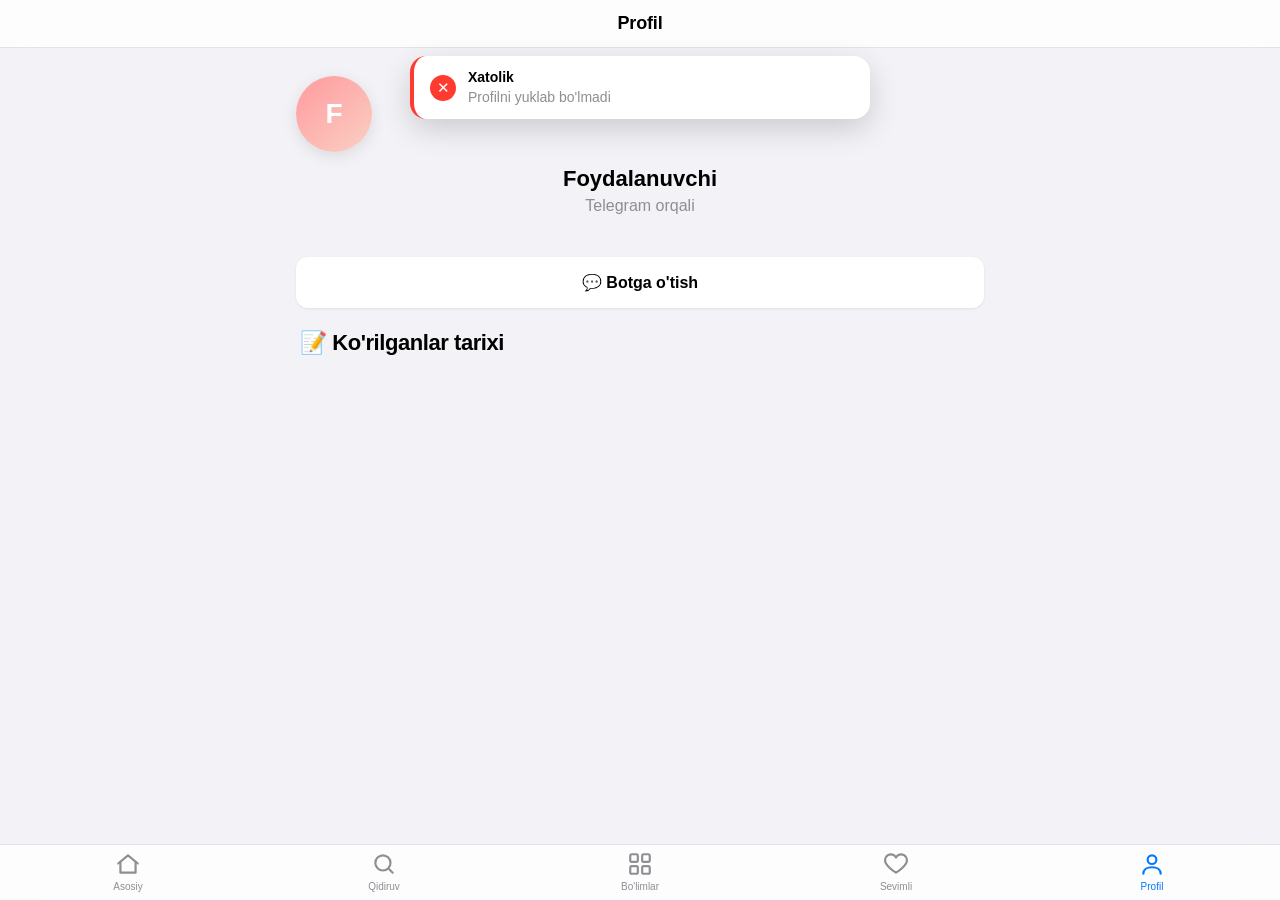
==== webapp/profile.html @ 2fbb3a18 "web app" ====
<!DOCTYPE html>
<html lang="uz">
<head>
    <meta charset="UTF-8">
    <meta name="viewport" content="width=device-width, initial-scale=1, maximum-scale=1, user-scalable=no, viewport-fit=cover">
    <meta name="apple-mobile-web-app-capable" content="yes">
    <title>Profil — Kino App</title>
    <script src="https://telegram.org/js/telegram-web-app.js"></script>
    <link rel="stylesheet" href="css/variables.css">
    <link rel="stylesheet" href="css/animations.css">
    <link rel="stylesheet" href="css/main.css">
    <link rel="stylesheet" href="css/ios.css">
    <link rel="stylesheet" href="css/components.css">
</head>
<body>
    <header class="navbar"><div class="navbar__title">Profil</div></header>

    <main class="page">
        <div class="center" id="profile-head" style="margin-top:12px"></div>

        <div class="stats" id="profile-stats" style="margin-top:20px"></div>

        <button class="btn btn--ghost" id="open-bot" style="margin-top:20px">💬 Botga o'tish</button>

        <h2 class="section-title">📝 Ko'rilganlar tarixi</h2>
        <div class="stack-2" id="history"></div>
    </main>

    <nav id="tabbar"></nav>

    <script src="js/telegram.js"></script>
    <script src="js/api.js"></script>
    <script src="js/app.js"></script>
    <script>App.boot('profile');</script>
    <script src="js/profile.js"></script>
</body>
</html>
---- webapp/css/variables.css ----
/* =====================================================================
   variables.css — dizayn tokenlari (ranglar, masofa, radius, soya, shrift)
   Ranglar Telegram mavzusiga (--tg-theme-*) bog'lanadi, fallback bilan.
   ===================================================================== */
:root {
    /* --- Telegram mavzusi → ilova ranglari (fallback: iOS light) --- */
    --bg:            var(--tg-theme-bg-color, #f2f2f7);
    --bg-elevated:   var(--tg-theme-secondary-bg-color, #ffffff);
    --card:          var(--tg-theme-section-bg-color, #ffffff);
    --text:          var(--tg-theme-text-color, #000000);
    --hint:          var(--tg-theme-hint-color, #8e8e93);
    --link:          var(--tg-theme-link-color, #007aff);
    --accent:        var(--tg-theme-button-color, #007aff);
    --accent-text:   var(--tg-theme-button-text-color, #ffffff);
    --header-bg:     var(--tg-theme-header-bg-color, rgba(255,255,255,0.8));

    /* --- Semantik ranglar (iOS tizim ranglari) --- */
    --success:       #34c759;
    --warning:       #ff9f0a;
    --danger:        #ff3b30;
    --purple:        #af52de;
    --pink:          #ff2d55;
    --teal:          #5ac8fa;
    --indigo:        #5856d6;

    --separator:     color-mix(in srgb, var(--hint) 24%, transparent);
    --overlay:       rgba(0, 0, 0, 0.45);

    /* --- Tipografiya (San-Francisco / tizim) --- */
    --font: -apple-system, BlinkMacSystemFont, "SF Pro Text", "SF Pro Display",
            "Inter", "Segoe UI", Roboto, Helvetica, Arial, sans-serif;
    --fs-xs: 12px;
    --fs-sm: 14px;
    --fs-md: 16px;
    --fs-lg: 18px;
    --fs-xl: 22px;
    --fs-2xl: 28px;
    --fs-3xl: 34px;
    --fw-regular: 400;
    --fw-medium: 500;
    --fw-semibold: 600;
    --fw-bold: 700;

    /* --- Masofa (8pt grid) --- */
    --sp-1: 4px;
    --sp-2: 8px;
    --sp-3: 12px;
    --sp-4: 16px;
    --sp-5: 20px;
    --sp-6: 24px;
    --sp-8: 32px;
    --sp-10: 40px;

    /* --- Burchaklar --- */
    --r-sm: 8px;
    --r-md: 12px;
    --r-lg: 16px;
    --r-xl: 22px;
    --r-full: 999px;

    /* --- Soyalar --- */
    --shadow-sm: 0 1px 3px rgba(0, 0, 0, 0.08);
    --shadow-md: 0 4px 16px rgba(0, 0, 0, 0.10);
    --shadow-lg: 0 10px 30px rgba(0, 0, 0, 0.16);

    /* --- O'lchamlar --- */
    --header-h: 48px;
    --tabbar-h: 56px;
    --safe-top: env(safe-area-inset-top, 0px);
    --safe-bottom: env(safe-area-inset-bottom, 0px);

    /* --- Animatsiya egri chiziqlari --- */
    --ease-ios: cubic-bezier(0.25, 0.1, 0.25, 1);
    --ease-spring: cubic-bezier(0.34, 1.56, 0.64, 1);
    --dur-fast: 0.18s;
    --dur-mid: 0.28s;
    --dur-slow: 0.42s;
}

/* Qorong'i mavzu fallback (Telegram theme vars o'zi ustun bo'ladi) */
@media (prefers-color-scheme: dark) {
    :root {
        --bg:          var(--tg-theme-bg-color, #000000);
        --bg-elevated: var(--tg-theme-secondary-bg-color, #1c1c1e);
        --card:        var(--tg-theme-section-bg-color, #1c1c1e);
        --text:        var(--tg-theme-text-color, #ffffff);
        --hint:        var(--tg-theme-hint-color, #98989f);
        --header-bg:   var(--tg-theme-header-bg-color, rgba(28,28,30,0.8));
        --shadow-md:   0 4px 16px rgba(0, 0, 0, 0.4);
        --shadow-lg:   0 10px 30px rgba(0, 0, 0, 0.55);
    }
}
---- webapp/css/animations.css ----
/* =====================================================================
   animations.css — keyframe'lar va o'tish effektlari
   ===================================================================== */

@keyframes fade-in {
    from { opacity: 0; }
    to   { opacity: 1; }
}

@keyframes fade-up {
    from { opacity: 0; transform: translateY(12px); }
    to   { opacity: 1; transform: translateY(0); }
}

@keyframes scale-in {
    from { opacity: 0; transform: scale(0.94); }
    to   { opacity: 1; transform: scale(1); }
}

@keyframes toast-in {
    from { opacity: 0; transform: translateY(-18px) scale(0.96); }
    to   { opacity: 1; transform: translateY(0) scale(1); }
}

@keyframes toast-out {
    from { opacity: 1; transform: translateY(0) scale(1); }
    to   { opacity: 0; transform: translateY(-18px) scale(0.96); }
}

@keyframes spin {
    to { transform: rotate(360deg); }
}

@keyframes shimmer {
    0%   { background-position: -400px 0; }
    100% { background-position: 400px 0; }
}

@keyframes pop {
    0%   { transform: scale(1); }
    45%  { transform: scale(1.28); }
    100% { transform: scale(1); }
}

@keyframes pulse {
    0%, 100% { opacity: 1; }
    50%      { opacity: 0.45; }
}

/* Yordamchi klasslar */
.anim-fade   { animation: fade-in var(--dur-mid) var(--ease-ios) both; }
.anim-up     { animation: fade-up var(--dur-mid) var(--ease-ios) both; }
.anim-scale  { animation: scale-in var(--dur-mid) var(--ease-spring) both; }

/* Ro'yxat elementlari bosqichma-bosqich chiqishi */
.stagger > * { animation: fade-up var(--dur-mid) var(--ease-ios) both; }
.stagger > *:nth-child(1) { animation-delay: 0.02s; }
.stagger > *:nth-child(2) { animation-delay: 0.06s; }
.stagger > *:nth-child(3) { animation-delay: 0.10s; }
.stagger > *:nth-child(4) { animation-delay: 0.14s; }
.stagger > *:nth-child(5) { animation-delay: 0.18s; }
.stagger > *:nth-child(6) { animation-delay: 0.22s; }
.stagger > *:nth-child(7) { animation-delay: 0.26s; }
.stagger > *:nth-child(8) { animation-delay: 0.30s; }

/* Bosilganda iOS "press" effekti */
.pressable { transition: transform var(--dur-fast) var(--ease-ios), opacity var(--dur-fast); }
.pressable:active { transform: scale(0.96); opacity: 0.85; }

@media (prefers-reduced-motion: reduce) {
    *, *::before, *::after {
        animation-duration: 0.001s !important;
        transition-duration: 0.001s !important;
    }
}
---- webapp/css/main.css ----
/* =====================================================================
   main.css — reset, asosiy tartib (layout), tipografiya, grid
   ===================================================================== */

* { margin: 0; padding: 0; box-sizing: border-box; -webkit-tap-highlight-color: transparent; }

html, body {
    height: 100%;
    overscroll-behavior-y: none;
}

body {
    font-family: var(--font);
    font-size: var(--fs-md);
    color: var(--text);
    background: var(--bg);
    line-height: 1.4;
    -webkit-font-smoothing: antialiased;
    text-rendering: optimizeLegibility;
    padding-top: calc(var(--header-h) + var(--safe-top));
    padding-bottom: calc(var(--tabbar-h) + var(--safe-bottom));
    min-height: 100%;
}

/* Detal sahifa (tab bar yo'q) — pastki bo'sh joy kichikroq */
body.no-tabbar { padding-bottom: calc(var(--safe-bottom) + 96px); }
body.no-header { padding-top: var(--safe-top); }

img { max-width: 100%; display: block; }
button { font-family: inherit; cursor: pointer; border: none; background: none; color: inherit; }
input, textarea { font-family: inherit; font-size: var(--fs-md); }
a { color: var(--link); text-decoration: none; }
ul { list-style: none; }

/* --- Sahifa konteyneri --- */
.page {
    max-width: 720px;
    margin: 0 auto;
    padding: var(--sp-4);
    animation: fade-in var(--dur-mid) var(--ease-ios) both;
}
.page--flush { padding-left: 0; padding-right: 0; }

/* --- Sarlavhalar / matn --- */
.section-title {
    font-size: var(--fs-xl);
    font-weight: var(--fw-bold);
    letter-spacing: -0.02em;
    margin: var(--sp-5) var(--sp-1) var(--sp-3);
}
.section-head {
    display: flex; align-items: baseline; justify-content: space-between;
    margin: var(--sp-5) var(--sp-1) var(--sp-3);
}
.section-head .section-title { margin: 0; }
.section-head a { font-size: var(--fs-sm); font-weight: var(--fw-medium); }

.muted { color: var(--hint); }
.center { text-align: center; }

/* --- Grid (poster kartochkalar) --- */
.grid {
    display: grid;
    grid-template-columns: repeat(3, 1fr);
    gap: var(--sp-3);
}
@media (max-width: 360px) { .grid { grid-template-columns: repeat(2, 1fr); } }

/* --- Gorizontal scroll qator --- */
.row-scroll {
    display: flex;
    gap: var(--sp-3);
    overflow-x: auto;
    padding: var(--sp-1) var(--sp-4) var(--sp-2);
    margin: 0 calc(-1 * var(--sp-4));
    scroll-snap-type: x mandatory;
    -webkit-overflow-scrolling: touch;
    scrollbar-width: none;
}
.row-scroll::-webkit-scrollbar { display: none; }
.row-scroll > * { scroll-snap-align: start; flex: 0 0 auto; }

/* --- Stack (vertikal ro'yxat) --- */
.stack { display: flex; flex-direction: column; gap: var(--sp-3); }
.stack-2 { display: flex; flex-direction: column; gap: var(--sp-2); }
---- webapp/css/ios.css ----
/* =====================================================================
   ios.css — iOS uslubidagi komponentlar: nav bar, tab bar, ro'yxat
   qatorlari, segmented control, tugmalar, blur effektlari.
   ===================================================================== */

/* ---------- Yuqori navigatsiya paneli (blur) ---------- */
.navbar {
    position: fixed;
    top: 0; left: 0; right: 0;
    height: calc(var(--header-h) + var(--safe-top));
    padding-top: var(--safe-top);
    display: flex; align-items: center; justify-content: center;
    background: var(--header-bg);
    -webkit-backdrop-filter: saturate(180%) blur(20px);
    backdrop-filter: saturate(180%) blur(20px);
    border-bottom: 0.5px solid var(--separator);
    z-index: 100;
}
.navbar__title {
    font-size: var(--fs-lg);
    font-weight: var(--fw-semibold);
    letter-spacing: -0.01em;
    max-width: 60%;
    overflow: hidden; text-overflow: ellipsis; white-space: nowrap;
}
.navbar__action {
    position: absolute; top: 50%; transform: translateY(-50%);
    margin-top: calc(var(--safe-top) / 2);
    font-size: var(--fs-md); color: var(--link);
    display: flex; align-items: center; gap: 4px;
    padding: var(--sp-2);
}
.navbar__action--left { left: var(--sp-2); }
.navbar__action--right { right: var(--sp-3); font-weight: var(--fw-medium); }

/* ---------- Pastki tab bar (blur) ---------- */
.tabbar {
    position: fixed;
    bottom: 0; left: 0; right: 0;
    height: calc(var(--tabbar-h) + var(--safe-bottom));
    padding-bottom: var(--safe-bottom);
    display: flex;
    background: var(--header-bg);
    -webkit-backdrop-filter: saturate(180%) blur(20px);
    backdrop-filter: saturate(180%) blur(20px);
    border-top: 0.5px solid var(--separator);
    z-index: 100;
}
.tabbar__item {
    flex: 1;
    display: flex; flex-direction: column; align-items: center; justify-content: center;
    gap: 3px;
    font-size: 10px; font-weight: var(--fw-medium);
    color: var(--hint);
    transition: color var(--dur-fast);
}
.tabbar__item svg { width: 26px; height: 26px; }
.tabbar__item.active { color: var(--accent); }
.tabbar__item:active { opacity: 0.6; }

/* ---------- iOS ro'yxat (grouped inset) ---------- */
.list {
    background: var(--card);
    border-radius: var(--r-md);
    overflow: hidden;
    box-shadow: var(--shadow-sm);
}
.list__row {
    display: flex; align-items: center; gap: var(--sp-3);
    padding: var(--sp-3) var(--sp-4);
    min-height: 48px;
    position: relative;
    transition: background var(--dur-fast);
}
.list__row:active { background: var(--separator); }
.list__row + .list__row::before {
    content: ""; position: absolute; top: 0; left: var(--sp-4); right: 0;
    height: 0.5px; background: var(--separator);
}
.list__row-title { flex: 1; font-size: var(--fs-md); }
.list__row-sub { font-size: var(--fs-sm); color: var(--hint); }
.list__row-value { color: var(--hint); font-size: var(--fs-sm); }
.list__chevron { color: var(--hint); opacity: 0.5; }

/* ---------- Segmented control ---------- */
.segmented {
    display: flex;
    background: color-mix(in srgb, var(--hint) 16%, transparent);
    border-radius: var(--r-sm);
    padding: 2px;
    gap: 2px;
}
.segmented__opt {
    flex: 1;
    text-align: center;
    padding: var(--sp-2) var(--sp-3);
    font-size: var(--fs-sm); font-weight: var(--fw-medium);
    border-radius: calc(var(--r-sm) - 2px);
    color: var(--text);
    transition: background var(--dur-fast), box-shadow var(--dur-fast);
}
.segmented__opt.active {
    background: var(--card);
    box-shadow: var(--shadow-sm);
}

/* ---------- Tugmalar ---------- */
.btn {
    display: inline-flex; align-items: center; justify-content: center; gap: var(--sp-2);
    width: 100%;
    padding: var(--sp-4);
    font-size: var(--fs-md); font-weight: var(--fw-semibold);
    border-radius: var(--r-md);
    background: var(--accent); color: var(--accent-text);
    transition: transform var(--dur-fast), opacity var(--dur-fast), filter var(--dur-fast);
}
.btn:active { transform: scale(0.97); filter: brightness(0.94); }
.btn:disabled { opacity: 0.5; pointer-events: none; }
.btn--lg { padding: var(--sp-5); font-size: var(--fs-lg); border-radius: var(--r-lg); }
.btn--secondary { background: color-mix(in srgb, var(--accent) 14%, transparent); color: var(--accent); }
.btn--ghost { background: var(--card); color: var(--text); box-shadow: var(--shadow-sm); }
.btn--danger { background: color-mix(in srgb, var(--danger) 14%, transparent); color: var(--danger); }
.btn--success { background: var(--success); color: #fff; }

/* Pill / chip */
.chip {
    display: inline-flex; align-items: center; gap: 4px;
    padding: 6px var(--sp-3);
    font-size: var(--fs-sm); font-weight: var(--fw-medium);
    background: var(--card); color: var(--text);
    border-radius: var(--r-full);
    box-shadow: var(--shadow-sm);
    white-space: nowrap;
}
.chip--accent { background: var(--accent); color: var(--accent-text); box-shadow: none; }
---- webapp/css/components.css ----
/* =====================================================================
   components.css — toast, poster kartochkalar, skeleton, bo'sh holat,
   hero, spinner, badge va boshqalar.
   ===================================================================== */

/* ---------- TOAST (Web App ichidagi bildirishnoma) ---------- */
#toast-host {
    position: fixed;
    top: calc(var(--safe-top) + var(--header-h) + 8px);
    left: 0; right: 0;
    display: flex; flex-direction: column; align-items: center; gap: var(--sp-2);
    z-index: 2000;
    pointer-events: none;
    padding: 0 var(--sp-4);
}
.toast {
    pointer-events: auto;
    width: 100%; max-width: 460px;
    display: flex; align-items: center; gap: var(--sp-3);
    padding: var(--sp-3) var(--sp-4);
    background: var(--card);
    border-radius: var(--r-lg);
    box-shadow: var(--shadow-lg);
    border-left: 4px solid var(--hint);
    animation: toast-in var(--dur-mid) var(--ease-spring) both;
}
.toast.hide { animation: toast-out var(--dur-fast) var(--ease-ios) both; }
.toast__icon {
    width: 26px; height: 26px; flex: 0 0 26px;
    display: flex; align-items: center; justify-content: center;
    border-radius: var(--r-full); font-size: 15px; color: #fff;
}
.toast__body { flex: 1; min-width: 0; }
.toast__title { font-size: var(--fs-sm); font-weight: var(--fw-semibold); }
.toast__msg { font-size: var(--fs-sm); color: var(--hint); }
.toast__action {
    flex: 0 0 auto;
    font-size: var(--fs-sm); font-weight: var(--fw-semibold);
    color: var(--accent);
    padding: var(--sp-2);
}
.toast--success { border-left-color: var(--success); }
.toast--success .toast__icon { background: var(--success); }
.toast--error { border-left-color: var(--danger); }
.toast--error .toast__icon { background: var(--danger); }
.toast--warning { border-left-color: var(--warning); }
.toast--warning .toast__icon { background: var(--warning); }

/* ---------- Poster kartochka (rasm yo'q → gradient + harf) ---------- */
.card {
    display: flex; flex-direction: column;
    width: 100%;
    animation: fade-up var(--dur-mid) var(--ease-ios) both;
}
.poster {
    position: relative;
    aspect-ratio: 2 / 3;
    border-radius: var(--r-md);
    overflow: hidden;
    display: flex; align-items: center; justify-content: center;
    color: #fff;
    box-shadow: var(--shadow-md);
    transition: transform var(--dur-fast) var(--ease-ios);
}
.card:active .poster { transform: scale(0.96); }
.poster__letter {
    font-size: var(--fs-3xl); font-weight: var(--fw-bold);
    text-shadow: 0 2px 12px rgba(0,0,0,0.35);
    opacity: 0.95;
}
.poster__badge {
    position: absolute; top: 6px; left: 6px;
    font-size: 10px; font-weight: var(--fw-bold);
    padding: 3px 7px; border-radius: var(--r-full);
    background: rgba(0,0,0,0.5); -webkit-backdrop-filter: blur(8px); backdrop-filter: blur(8px);
}
.poster__fav {
    position: absolute; top: 6px; right: 6px;
    width: 28px; height: 28px; border-radius: var(--r-full);
    display: flex; align-items: center; justify-content: center;
    background: rgba(0,0,0,0.4); -webkit-backdrop-filter: blur(8px); backdrop-filter: blur(8px);
    font-size: 14px;
}
.poster__fav.on { animation: pop var(--dur-mid) var(--ease-spring); }
.poster__meta {
    position: absolute; bottom: 0; left: 0; right: 0;
    padding: 18px 8px 6px;
    font-size: 11px; font-weight: var(--fw-semibold);
    background: linear-gradient(transparent, rgba(0,0,0,0.6));
    display: flex; align-items: center; gap: 4px;
}
.card__title {
    margin-top: 6px;
    font-size: var(--fs-sm); font-weight: var(--fw-medium);
    line-height: 1.25;
    display: -webkit-box; -webkit-line-clamp: 2; -webkit-box-orient: vertical;
    overflow: hidden;
}
.card--wide { flex: 0 0 116px; width: 116px; }

/* ---------- Ro'yxat kartochkasi (gorizontal) ---------- */
.mrow {
    display: flex; align-items: center; gap: var(--sp-3);
    padding: var(--sp-2);
    background: var(--card); border-radius: var(--r-md);
    box-shadow: var(--shadow-sm);
    animation: fade-up var(--dur-mid) var(--ease-ios) both;
}
.mrow:active { background: var(--separator); }
.mrow__poster {
    flex: 0 0 48px; width: 48px; height: 64px; border-radius: var(--r-sm);
    display: flex; align-items: center; justify-content: center;
    color: #fff; font-weight: var(--fw-bold); font-size: var(--fs-lg);
}
.mrow__body { flex: 1; min-width: 0; }
.mrow__title {
    font-size: var(--fs-md); font-weight: var(--fw-medium);
    overflow: hidden; text-overflow: ellipsis; white-space: nowrap;
}
.mrow__sub { font-size: var(--fs-xs); color: var(--hint); margin-top: 2px; }
.mrow__rank { font-size: var(--fs-lg); font-weight: var(--fw-bold); color: var(--hint); width: 22px; text-align: center; }

/* ---------- Hero (bosh sahifa banner) ---------- */
.hero {
    position: relative;
    border-radius: var(--r-lg);
    overflow: hidden;
    aspect-ratio: 16 / 10;
    display: flex; align-items: flex-end;
    color: #fff;
    box-shadow: var(--shadow-md);
    margin-bottom: var(--sp-4);
}
.hero__content { position: relative; padding: var(--sp-5); }
.hero__kicker { font-size: var(--fs-xs); font-weight: var(--fw-semibold); opacity: 0.85; text-transform: uppercase; letter-spacing: 0.06em; }
.hero__title { font-size: var(--fs-2xl); font-weight: var(--fw-bold); letter-spacing: -0.02em; margin: 4px 0 10px; text-shadow: 0 2px 16px rgba(0,0,0,0.4); }
.hero::after { content: ""; position: absolute; inset: 0; background: linear-gradient(transparent 30%, rgba(0,0,0,0.55)); }

/* ---------- Skeleton (yuklanish) ---------- */
.skeleton {
    background: linear-gradient(90deg,
        color-mix(in srgb, var(--hint) 14%, transparent) 25%,
        color-mix(in srgb, var(--hint) 26%, transparent) 37%,
        color-mix(in srgb, var(--hint) 14%, transparent) 63%);
    background-size: 800px 100%;
    animation: shimmer 1.4s linear infinite;
    border-radius: var(--r-md);
}
.skeleton--poster { aspect-ratio: 2 / 3; }
.skeleton--line { height: 12px; border-radius: var(--r-full); margin-top: 6px; }
.skeleton--line.short { width: 60%; }

/* ---------- Spinner ---------- */
.spinner {
    width: 22px; height: 22px;
    border: 2.5px solid color-mix(in srgb, var(--hint) 30%, transparent);
    border-top-color: var(--accent);
    border-radius: var(--r-full);
    animation: spin 0.7s linear infinite;
}
.spinner--center { margin: var(--sp-10) auto; }

/* ---------- Bo'sh holat ---------- */
.empty {
    text-align: center;
    padding: var(--sp-10) var(--sp-5);
    animation: scale-in var(--dur-mid) var(--ease-spring) both;
}
.empty__icon { font-size: 56px; margin-bottom: var(--sp-3); }
.empty__title { font-size: var(--fs-lg); font-weight: var(--fw-semibold); margin-bottom: var(--sp-1); }
.empty__text { font-size: var(--fs-sm); color: var(--hint); }

/* ---------- Search input ---------- */
.search-bar {
    display: flex; align-items: center; gap: var(--sp-2);
    background: color-mix(in srgb, var(--hint) 14%, transparent);
    border-radius: var(--r-sm);
    padding: var(--sp-2) var(--sp-3);
}
.search-bar input {
    flex: 1; background: none; border: none; outline: none; color: var(--text);
}
.search-bar input::placeholder { color: var(--hint); }
.search-bar__icon { color: var(--hint); flex: 0 0 auto; }
.search-bar__clear { color: var(--hint); font-size: var(--fs-md); padding: 2px; }

/* ---------- Stat kartochkalar (profil) ---------- */
.stats { display: grid; grid-template-columns: repeat(2, 1fr); gap: var(--sp-3); }
.stat {
    background: var(--card); border-radius: var(--r-md);
    padding: var(--sp-4); text-align: center; box-shadow: var(--shadow-sm);
}
.stat__num { font-size: var(--fs-2xl); font-weight: var(--fw-bold); color: var(--accent); }
.stat__label { font-size: var(--fs-sm); color: var(--hint); margin-top: 2px; }

/* ---------- Avatar ---------- */
.avatar {
    width: 76px; height: 76px; border-radius: var(--r-full);
    display: flex; align-items: center; justify-content: center;
    color: #fff; font-size: var(--fs-2xl); font-weight: var(--fw-bold);
    box-shadow: var(--shadow-md);
}

/* ---------- Detal sahifa (movie) ---------- */
.detail-hero {
    position: relative;
    margin: calc(-1 * var(--sp-4)) calc(-1 * var(--sp-4)) 0;
    aspect-ratio: 3 / 4;
    max-height: 56vh;
    display: flex; align-items: flex-end;
    color: #fff;
}
.detail-hero::after { content: ""; position: absolute; inset: 0; background: linear-gradient(transparent 35%, rgba(0,0,0,0.75)); }
.detail-hero__big { position: absolute; top: 40%; left: 50%; transform: translate(-50%,-50%); font-size: 96px; font-weight: var(--fw-bold); opacity: 0.4; }
.detail-hero__content { position: relative; padding: var(--sp-5); width: 100%; }
.detail-hero__title { font-size: var(--fs-2xl); font-weight: var(--fw-bold); letter-spacing: -0.02em; text-shadow: 0 2px 16px rgba(0,0,0,0.5); }
.detail-meta { display: flex; gap: var(--sp-3); flex-wrap: wrap; margin: var(--sp-1) 0 0; font-size: var(--fs-sm); opacity: 0.95; }
.detail-desc { margin-top: var(--sp-4); font-size: var(--fs-md); line-height: 1.55; color: var(--text); }

.action-bar {
    position: fixed; left: 0; right: 0; bottom: 0;
    padding: var(--sp-3) var(--sp-4) calc(var(--sp-3) + var(--safe-bottom));
    display: flex; gap: var(--sp-3); align-items: center;
    background: var(--header-bg);
    -webkit-backdrop-filter: blur(20px); backdrop-filter: blur(20px);
    border-top: 0.5px solid var(--separator);
    z-index: 90;
}
.action-bar .btn { flex: 1; }
.icon-btn {
    flex: 0 0 52px; height: 52px; border-radius: var(--r-md);
    display: flex; align-items: center; justify-content: center;
    background: var(--card); box-shadow: var(--shadow-sm); font-size: 22px;
    transition: transform var(--dur-fast);
}
.icon-btn:active { transform: scale(0.92); }
.icon-btn.on { animation: pop var(--dur-mid) var(--ease-spring); }
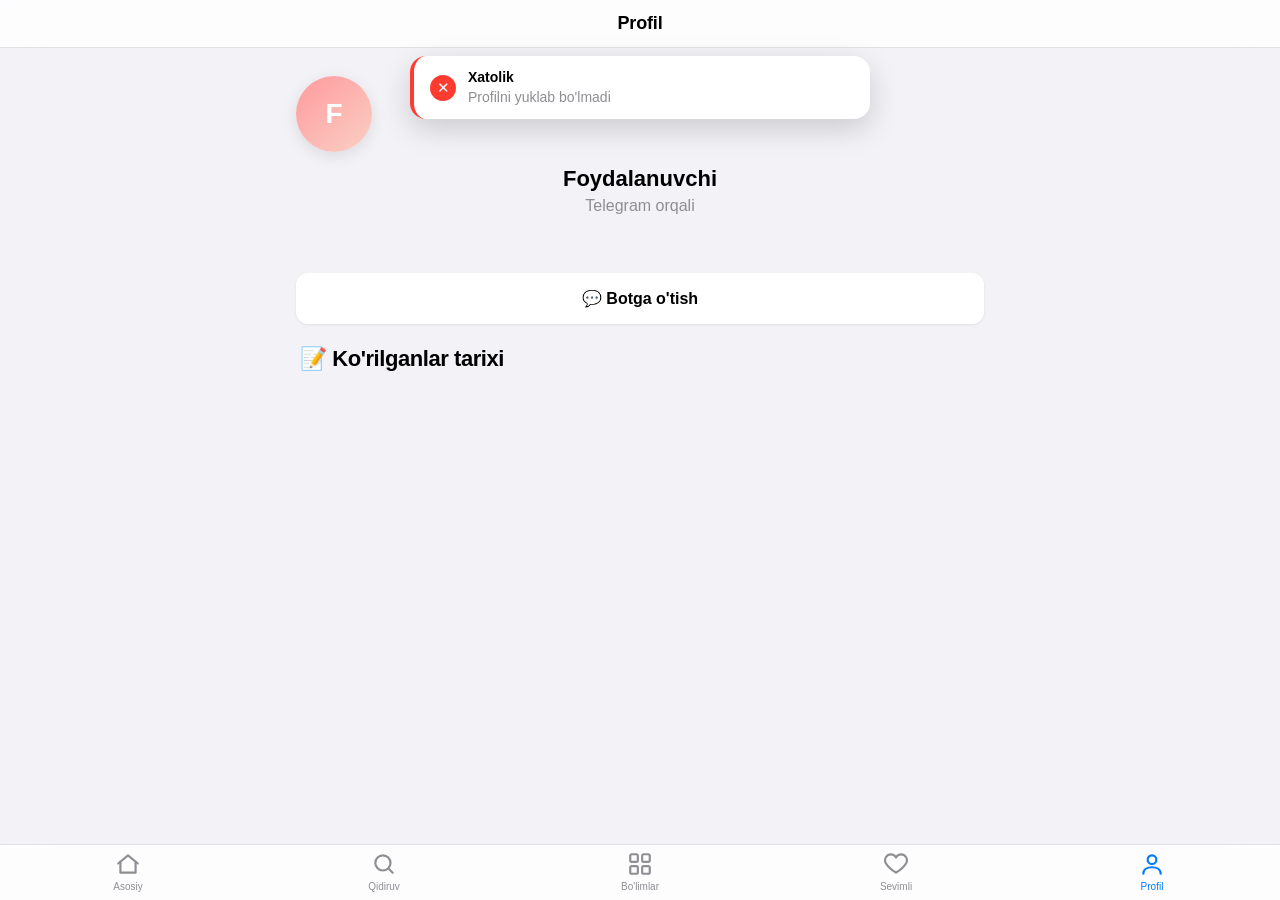
==== commit 14dc0682: "ok" ====
--- a/webapp/profile.html
+++ b/webapp/profile.html
@@ -20,6 +20,8 @@
 
         <div class="stats" id="profile-stats" style="margin-top:20px"></div>
 
+        <div id="nano" style="margin-top:16px"></div>
+
         <button class="btn btn--ghost" id="open-bot" style="margin-top:20px">💬 Botga o'tish</button>
 
         <h2 class="section-title">📝 Ko'rilganlar tarixi</h2>
